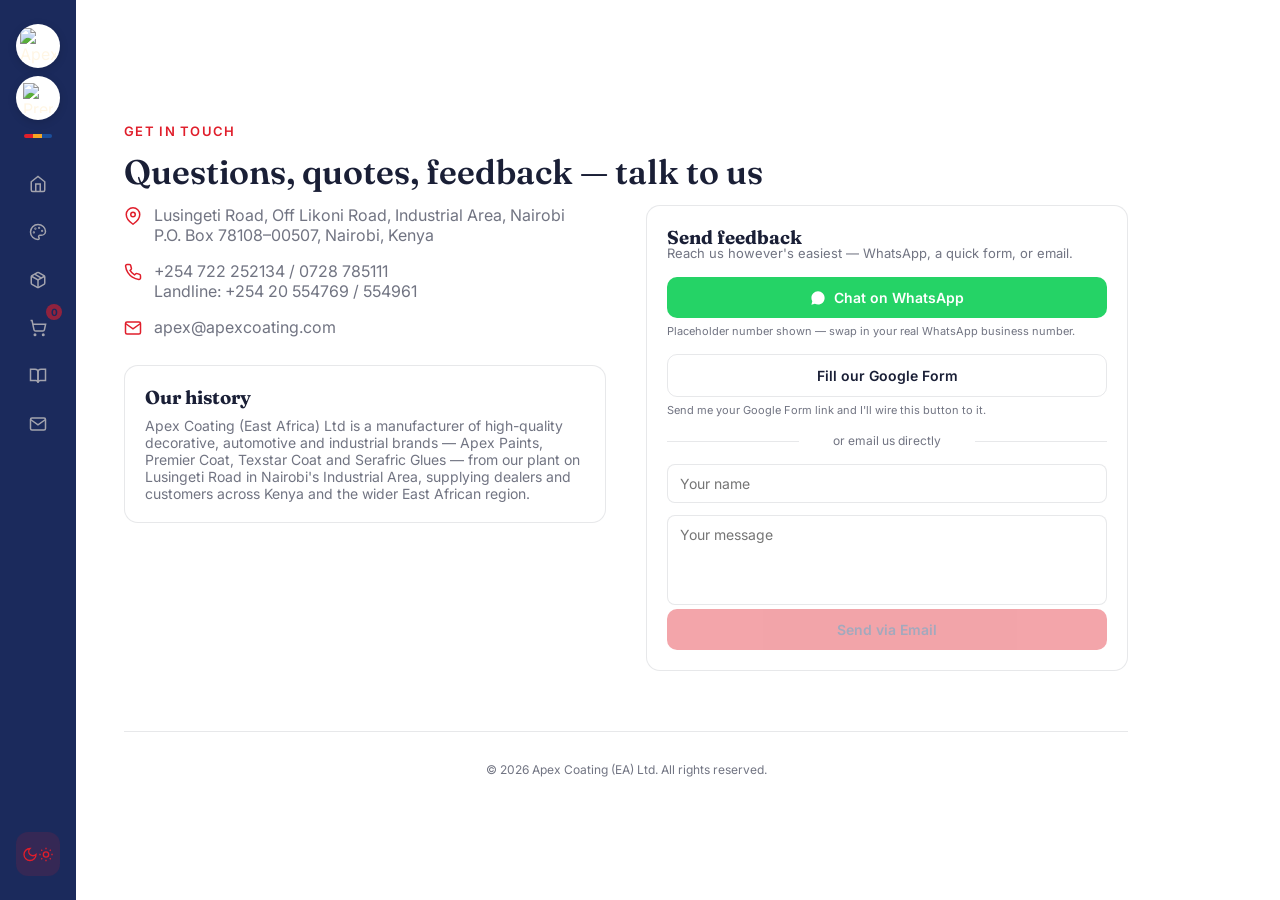
==== contact.html @ 016cd13d "Rename index.html contact to contact.html" ====
<!DOCTYPE html>
<html lang="en">
<head>
<meta charset="UTF-8" />
<meta name="viewport" content="width=device-width, initial-scale=1.0" />
<title>Contact — Apex Coating (EA) Ltd</title>
<link rel="preconnect" href="https://fonts.googleapis.com">
<link href="https://fonts.googleapis.com/css2?family=Fraunces:opsz,wght@9..144,500;9..144,600;9..144,700&family=Inter:wght@400;500;600;700&display=swap" rel="stylesheet">
<link rel="stylesheet" href="style.css" />
</head>
<body data-page="contact">

  <!-- SIDEBAR -->
  <nav class="sidebar">
    <div class="logo-badge">
      <img src="images/apex-logo.png" alt="Apex Coating (EA) Ltd" />
    </div>
    <div class="logo-badge logo-badge-premier">
      <img src="images/premier-coat-logo.png" alt="Premier Coat" />
    </div>
    <div class="brand-stripe"></div>
    <div class="nav-links">
      <a class="nav-btn" data-page="home" href="index.html">
        <svg viewBox="0 0 24 24" width="18" height="18" fill="none" stroke="currentColor" stroke-width="2"><path d="m3 9 9-7 9 7v11a2 2 0 0 1-2 2H5a2 2 0 0 1-2-2z"/><polyline points="9 22 9 12 15 12 15 22"/></svg>
        <span class="tooltip">Home</span>
      </a>
      <a class="nav-btn" data-page="colours" href="colours.html">
        <svg viewBox="0 0 24 24" width="18" height="18" fill="none" stroke="currentColor" stroke-width="2"><circle cx="13.5" cy="6.5" r=".5"/><circle cx="17.5" cy="10.5" r=".5"/><circle cx="8.5" cy="7.5" r=".5"/><circle cx="6.5" cy="12.5" r=".5"/><path d="M12 2C6.5 2 2 6.5 2 12s4.5 10 10 10c.926 0 1.648-.746 1.648-1.688 0-.437-.18-.835-.437-1.125-.29-.289-.438-.652-.438-1.125a1.64 1.64 0 0 1 1.668-1.668h1.996c3.051 0 5.555-2.503 5.555-5.554C21.965 6.012 17.461 2 12 2z"/></svg>
        <span class="tooltip">Colours</span>
      </a>
      <a class="nav-btn" data-page="products" href="products.html">
        <svg viewBox="0 0 24 24" width="18" height="18" fill="none" stroke="currentColor" stroke-width="2"><path d="M16.5 9.4 7.55 4.24"/><path d="M21 16V8a2 2 0 0 0-1-1.73l-7-4a2 2 0 0 0-2 0l-7 4A2 2 0 0 0 3 8v8a2 2 0 0 0 1 1.73l7 4a2 2 0 0 0 2 0l7-4A2 2 0 0 0 21 16z"/><polyline points="3.29 7 12 12 20.71 7"/><line x1="12" y1="22" x2="12" y2="12"/></svg>
        <span class="tooltip">Products</span>
      </a>
      <a class="nav-btn" data-page="cart" href="cart.html">
        <svg viewBox="0 0 24 24" width="18" height="18" fill="none" stroke="currentColor" stroke-width="2"><circle cx="8" cy="21" r="1"/><circle cx="19" cy="21" r="1"/><path d="M2.05 2.05h2l2.66 12.42a2 2 0 0 0 2 1.58h9.78a2 2 0 0 0 2-1.58l1.65-7.42H5.12"/></svg>
        <span class="tooltip">Cart</span>
        <span id="cartBadge" class="cart-badge" hidden>0</span>
      </a>
      <a class="nav-btn" data-page="learn" href="learn.html">
        <svg viewBox="0 0 24 24" width="18" height="18" fill="none" stroke="currentColor" stroke-width="2"><path d="M2 3h6a4 4 0 0 1 4 4v14a3 3 0 0 0-3-3H2z"/><path d="M22 3h-6a4 4 0 0 0-4 4v14a3 3 0 0 1 3-3h7z"/></svg>
        <span class="tooltip">Learn</span>
      </a>
      <a class="nav-btn" data-page="contact" href="contact.html">
        <svg viewBox="0 0 24 24" width="18" height="18" fill="none" stroke="currentColor" stroke-width="2"><path d="M4 4h16c1.1 0 2 .9 2 2v12c0 1.1-.9 2-2 2H4c-1.1 0-2-.9-2-2V6c0-1.1.9-2 2-2z"/><polyline points="22,6 12,13 2,6"/></svg>
        <span class="tooltip">Contact</span>
      </a>
    </div>
    <button id="themeToggle" class="nav-btn theme-btn">
      <svg id="iconMoon" viewBox="0 0 24 24" width="17" height="17" fill="none" stroke="currentColor" stroke-width="2"><path d="M12 3a6 6 0 0 0 9 9 9 9 0 1 1-9-9Z"/></svg>
      <svg id="iconSun" viewBox="0 0 24 24" width="17" height="17" fill="none" stroke="currentColor" stroke-width="2" hidden><circle cx="12" cy="12" r="4"/><path d="M12 2v2M12 20v2M4.93 4.93l1.41 1.41M17.66 17.66l1.41 1.41M2 12h2M20 12h2M6.34 17.66l-1.41 1.41M19.07 4.93l-1.41 1.41"/></svg>
    </button>
  </nav>

  <main>
    <section class="section">
      <p class="eyebrow">Get In Touch</p>
      <h2 class="display section-title">Questions, quotes, feedback — talk to us</h2>

      <div class="contact-grid">
        <div>
          <div class="contact-info">
            <div class="contact-row">
              <svg viewBox="0 0 24 24" width="18" height="18" fill="none" stroke="currentColor" stroke-width="2"><path d="M21 10c0 7-9 13-9 13s-9-6-9-13a9 9 0 0 1 18 0z"/><circle cx="12" cy="10" r="3"/></svg>
              <p>Lusingeti Road, Off Likoni Road, Industrial Area, Nairobi<br />P.O. Box 78108–00507, Nairobi, Kenya</p>
            </div>
            <div class="contact-row">
              <svg viewBox="0 0 24 24" width="18" height="18" fill="none" stroke="currentColor" stroke-width="2"><path d="M22 16.92v3a2 2 0 0 1-2.18 2 19.79 19.79 0 0 1-8.63-3.07 19.5 19.5 0 0 1-6-6 19.79 19.79 0 0 1-3.07-8.67A2 2 0 0 1 4.11 2h3a2 2 0 0 1 2 1.72c.127.96.361 1.903.7 2.81a2 2 0 0 1-.45 2.11L8.09 9.91a16 16 0 0 0 6 6l1.27-1.27a2 2 0 0 1 2.11-.45c.907.339 1.85.573 2.81.7A2 2 0 0 1 22 16.92z"/></svg>
              <p>+254 722 252134 / 0728 785111<br />Landline: +254 20 554769 / 554961</p>
            </div>
            <div class="contact-row">
              <svg viewBox="0 0 24 24" width="18" height="18" fill="none" stroke="currentColor" stroke-width="2"><path d="M4 4h16c1.1 0 2 .9 2 2v12c0 1.1-.9 2-2 2H4c-1.1 0-2-.9-2-2V6c0-1.1.9-2 2-2z"/><polyline points="22,6 12,13 2,6"/></svg>
              <p>apex@apexcoating.com</p>
            </div>
          </div>
          <div class="card history-card">
            <h3 class="display">Our history</h3>
            <p>
              Apex Coating (East Africa) Ltd is a manufacturer of high-quality decorative,
              automotive and industrial brands — Apex Paints, Premier Coat, Texstar Coat and
              Serafric Glues — from our plant on Lusingeti Road in Nairobi's Industrial Area,
              supplying dealers and customers across Kenya and the wider East African region.
            </p>
          </div>
        </div>

        <div class="card feedback-card">
          <h3 class="display">Send feedback</h3>
          <p class="feedback-sub">Reach us however's easiest — WhatsApp, a quick form, or email.</p>

          <a class="btn btn-whatsapp btn-block" href="https://wa.me/254722252134" target="_blank" rel="noopener">
            <svg viewBox="0 0 24 24" width="16" height="16" fill="currentColor"><path d="M12.04 2C6.58 2 2.13 6.45 2.13 11.91c0 1.75.46 3.45 1.32 4.95L2.05 22l5.25-1.38a9.9 9.9 0 0 0 4.74 1.21h.01c5.46 0 9.9-4.45 9.9-9.91C21.96 6.45 17.5 2 12.04 2z"/></svg>
            Chat on WhatsApp
          </a>
          <p class="feedback-note">Placeholder number shown — swap in your real WhatsApp business number.</p>

          <a class="btn btn-outline btn-block" href="#" id="googleFormLink" target="_blank" rel="noopener">Fill our Google Form</a>
          <p class="feedback-note">Send me your Google Form link and I'll wire this button to it.</p>

          <div class="feedback-divider">or email us directly</div>
          <input id="fbName" type="text" placeholder="Your name" />
          <textarea id="fbMessage" rows="4" placeholder="Your message"></textarea>
          <button id="fbSend" class="btn btn-primary btn-block" disabled>Send via Email</button>
        </div>
      </div>

      <div class="footer">© 2026 Apex Coating (EA) Ltd. All rights reserved.</div>
    </section>
  </main>

  <script src="script.js"></script>
</body>
</html>
---- style.css ----
:root {
  --bg: #FFFFFF;
  --bg-alt: #FDF3E7;
  --ink: #1A1F36;
  --ink-soft: rgba(26,31,54,0.62);
  --card: #FFFFFF;
  --border: rgba(26,31,54,0.1);
  --accent: #E01E2B;
  --accent-soft: rgba(224,30,43,0.13);
  --accent2: #1B4F9C;
  --accent2-soft: rgba(27,79,156,0.13);
  --gold: #F5A623;
  --sidebar: #1B2A5C;
  --sidebar-text: #FFF6E5;
}

body.dark {
  --bg: #14181F;
  --bg-alt: #1B212B;
  --ink: #EDEAE2;
  --ink-soft: rgba(237,234,226,0.6);
  --card: #1D222B;
  --border: rgba(237,234,226,0.1);
  --accent: #F0424E;
  --accent-soft: rgba(240,66,78,0.18);
  --accent2: #4A82D6;
  --accent2-soft: rgba(74,130,214,0.18);
  --gold: #F5B94A;
  --sidebar: #0D1327;
  --sidebar-text: #FFF6E5;
}

* { box-sizing: border-box; }

body {
  margin: 0;
  background: var(--bg);
  color: var(--ink);
  font-family: 'Inter', sans-serif;
  transition: background 0.3s, color 0.3s;
}

.display { font-family: 'Fraunces', serif; margin: 0; }

::-webkit-scrollbar { width: 8px; }
::-webkit-scrollbar-thumb { background: var(--border); border-radius: 4px; }

/* ---------------- SIDEBAR ---------------- */

.sidebar {
  position: fixed;
  left: 0; top: 0; bottom: 0;
  width: 76px;
  background: var(--sidebar);
  color: var(--sidebar-text);
  display: flex;
  flex-direction: column;
  align-items: center;
  padding: 24px 0;
  z-index: 50;
}

.logo-badge {
  width: 44px; height: 44px;
  border-radius: 50%;
  background: #fff;
  display: flex; align-items: center; justify-content: center;
  margin-bottom: 8px;
  overflow: hidden;
  box-shadow: 0 2px 8px rgba(0,0,0,0.15);
}
.logo-badge img { width: 100%; height: 100%; object-fit: contain; padding: 4px; box-sizing: border-box; }
.logo-badge-premier { margin-bottom: 14px; }
.logo-badge-premier img { padding: 7px; }

.brand-stripe {
  width: 28px; height: 4px;
  border-radius: 2px;
  background: linear-gradient(90deg, var(--accent) 0 33%, var(--gold) 33% 66%, var(--accent2) 66% 100%);
  margin-bottom: 24px;
}

.nav-links { display: flex; flex-direction: column; gap: 4px; flex: 1; }

.nav-btn {
  position: relative;
  width: 44px; height: 44px;
  border-radius: 12px;
  border: none;
  background: transparent;
  color: var(--sidebar-text);
  opacity: 0.6;
  display: flex; align-items: center; justify-content: center;
  cursor: pointer;
  text-decoration: none;
  transition: background 0.2s, opacity 0.2s;
}
.nav-btn:hover { opacity: 1; }
.nav-btn.active { background: var(--accent-soft); color: var(--accent); opacity: 1; }

.tooltip {
  position: absolute;
  left: 56px;
  white-space: nowrap;
  font-size: 12px;
  font-weight: 500;
  padding: 4px 8px;
  border-radius: 6px;
  background: var(--card);
  color: var(--ink);
  border: 1px solid var(--border);
  opacity: 0;
  pointer-events: none;
  transition: opacity 0.15s;
}
.nav-btn:hover .tooltip { opacity: 1; }

.cart-badge {
  position: absolute;
  top: -2px; right: -2px;
  background: var(--accent);
  color: var(--sidebar);
  font-size: 10px;
  font-weight: 700;
  min-width: 16px; height: 16px;
  border-radius: 8px;
  display: flex; align-items: center; justify-content: center;
  padding: 0 3px;
}

.theme-btn { margin-top: 12px; background: var(--accent-soft); color: var(--accent); opacity: 1; }

/* ---------------- LAYOUT ---------------- */

main { margin-left: 76px; }

.section { padding: 80px 48px; max-width: 1100px; }
.section:first-child { min-height: 100vh; display: flex; flex-direction: column; justify-content: center; }

.hero {
  position: relative;
  overflow: hidden;
  background-image: linear-gradient(to right, var(--bg) 42%, transparent 85%), url('images/hero-bg.svg');
  background-repeat: no-repeat;
  background-position: right center;
  background-size: cover;
}

.wall-carousel {
  position: absolute;
  inset: 0;
  z-index: -1;
  pointer-events: none;
}

.wall-float {
  position: absolute;
  border-radius: 18px;
  overflow: hidden;
  box-shadow: 0 20px 40px rgba(0,0,0,0.25);
  border: 4px solid var(--bg);
}
.wall-float img { width: 100%; height: 100%; object-fit: cover; display: block; }

.wf-1 { width: 200px; height: 260px; top: 8%;  right: 8%;  animation: floatA 9s ease-in-out infinite; }
.wf-2 { width: 150px; height: 190px; top: 42%; right: 30%; animation: floatB 11s ease-in-out infinite; animation-delay: -2s; }
.wf-3 { width: 170px; height: 220px; top: 60%; right: 4%;  animation: floatA 10s ease-in-out infinite; animation-delay: -4s; }
.wf-4 { width: 130px; height: 170px; top: 4%;  right: 34%; animation: floatB 8s ease-in-out infinite; animation-delay: -1s; }
.wf-5 { width: 155px; height: 200px; top: 74%; right: 24%; animation: floatA 12s ease-in-out infinite; animation-delay: -6s; }

@keyframes floatA {
  0%, 100% { transform: translate(0, 0) rotate(-3deg); }
  50% { transform: translate(-14px, -20px) rotate(2deg); }
}
@keyframes floatB {
  0%, 100% { transform: translate(0, 0) rotate(3deg); }
  50% { transform: translate(16px, 18px) rotate(-2deg); }
}

@media (max-width: 900px) {
  .wall-carousel { display: none; }
}

.eyebrow {
  font-size: 13px;
  font-weight: 600;
  letter-spacing: 0.1em;
  text-transform: uppercase;
  color: var(--accent);
  margin: 0 0 12px;
}

.hero h1 { font-size: 52px; font-weight: 600; line-height: 1.05; margin: 0 0 24px; max-width: 720px; }
.lead { font-size: 18px; color: var(--ink-soft); max-width: 560px; margin: 0 0 36px; }

.btn-row { display: flex; gap: 16px; margin-bottom: 60px; }

.btn {
  font-family: 'Inter', sans-serif;
  font-size: 14px;
  font-weight: 600;
  padding: 12px 22px;
  border-radius: 10px;
  border: none;
  cursor: pointer;
  text-decoration: none;
  display: inline-block;
  transition: opacity 0.2s, background 0.2s;
}
.btn:disabled { opacity: 0.4; cursor: not-allowed; }
.btn-primary { background: var(--accent); color: var(--sidebar); }
.btn-primary:hover:not(:disabled) { opacity: 0.9; }
.btn-outline { background: transparent; color: var(--ink); border: 1px solid var(--border); }
.btn-ghost { background: transparent; color: var(--ink-soft); }
.btn-block { display: block; width: 100%; text-align: center; text-decoration: none; box-sizing: border-box; }

.stats { display: flex; gap: 48px; }
.stat-num { font-size: 28px; font-weight: 600; }
.stat-label { font-size: 12px; color: var(--ink-soft); margin: 4px 0 0; }

.section-title { font-size: 34px; font-weight: 600; margin-bottom: 12px; }
.section-sub { color: var(--ink-soft); max-width: 620px; margin-bottom: 40px; }

/* ---------------- COLOUR GROUPS ---------------- */

.group-grid {
  display: grid;
  grid-template-columns: repeat(5, 1fr);
  gap: 12px;
  margin-bottom: 32px;
}
@media (max-width: 800px) { .group-grid { grid-template-columns: repeat(2, 1fr); } }

.group-tile {
  border-radius: 12px;
  overflow: hidden;
  border: 2px solid transparent;
  cursor: pointer;
  text-align: left;
  background: none;
  padding: 0;
  transition: border-color 0.2s;
}
.group-tile.active { border-color: var(--accent); }
.group-tile .swatch { height: 64px; }
.group-tile .label {
  background: var(--card);
  padding: 10px 12px;
}
.group-tile .label p:first-child { font-size: 14px; font-weight: 600; margin: 0; }
.group-tile .label p:last-child { font-size: 12px; color: var(--ink-soft); margin: 2px 0 0; }

.shade-panel {
  background: var(--card);
  border: 1px solid var(--border);
  border-radius: 16px;
  padding: 24px;
  margin-bottom: 32px;
}
.shade-panel-header {
  display: flex; justify-content: space-between; align-items: center;
  margin-bottom: 16px;
}
.shade-panel-header h3 { font-size: 18px; font-weight: 600; }
.shade-panel-header button { background: none; border: none; color: var(--ink-soft); cursor: pointer; font-size: 18px; }

.shade-grid {
  display: grid;
  grid-template-columns: repeat(4, 1fr);
  gap: 12px;
}
@media (max-width: 800px) { .shade-grid { grid-template-columns: repeat(2, 1fr); } }

.shade-card { border: 1px solid var(--border); border-radius: 10px; overflow: hidden; }
.shade-card .swatch { height: 64px; }
.shade-card .info { padding: 10px 12px; }
.shade-card .info p { font-size: 13px; font-weight: 500; margin: 0 0 8px; }
.shade-card .shade-code { font-size: 10px; font-weight: 600; color: var(--ink-soft); margin: -6px 0 8px; }
.shade-card button {
  width: 100%;
  font-size: 12px;
  font-weight: 600;
  padding: 6px 0;
  border-radius: 6px;
  border: none;
  cursor: pointer;
  background: var(--accent-soft);
  color: var(--accent);
}
.shade-card button.added { background: var(--accent); color: var(--sidebar); }
.shade-card button.disabled { background: var(--border); color: var(--ink-soft); cursor: not-allowed; }

/* ---------------- MIXER ---------------- */

.mixer {
  background: var(--card);
  border: 1px solid var(--border);
  border-radius: 16px;
  padding: 28px;
}

.mixer-hero { display: flex; align-items: center; gap: 20px; margin-bottom: 20px; }
.blend-swatch {
  width: 84px; height: 84px;
  border-radius: 50%;
  border: 5px solid var(--bg);
  background: var(--bg-alt);
  box-shadow: 0 8px 20px rgba(0,0,0,0.1);
  flex-shrink: 0;
}
.mixer-hero-label { font-size: 12px; font-weight: 600; text-transform: uppercase; letter-spacing: 0.06em; color: var(--accent); margin: 0 0 4px; }
.mix-components { font-size: 15px; color: var(--ink-soft); margin: 0; }

.pick-tray { display: flex; flex-wrap: wrap; gap: 8px; margin-bottom: 24px; min-height: 20px; }
.pick-chip {
  display: flex; align-items: center; gap: 6px;
  border: 1px solid var(--border);
  border-radius: 999px;
  padding: 4px 8px 4px 4px;
}
.pick-chip .dot { width: 20px; height: 20px; border-radius: 50%; }
.pick-chip span { font-size: 12px; font-weight: 500; }
.pick-chip button { background: none; border: none; color: var(--ink-soft); cursor: pointer; font-size: 12px; }

.mixer-controls {
  display: grid;
  grid-template-columns: repeat(4, 1fr);
  gap: 16px;
  align-items: end;
  border-top: 1px solid var(--border);
  padding-top: 20px;
  margin-bottom: 20px;
}
@media (max-width: 800px) { .mixer-controls { grid-template-columns: 1fr 1fr; } }

.mixer-controls label { display: flex; flex-direction: column; font-size: 12px; font-weight: 600; color: var(--ink-soft); gap: 6px; }
.mixer-controls select {
  font-family: 'Inter', sans-serif;
  font-size: 14px;
  padding: 8px 10px;
  border-radius: 8px;
  border: 1px solid var(--border);
  background: var(--bg);
  color: var(--ink);
}

.qty-stepper { display: flex; align-items: center; gap: 12px; }
.qty-stepper button {
  width: 28px; height: 28px;
  border-radius: 6px;
  border: 1px solid var(--border);
  background: var(--bg);
  color: var(--ink);
  cursor: pointer;
  font-size: 16px;
}
.qty-stepper span { font-size: 14px; font-weight: 600; min-width: 16px; text-align: center; }

.mixer-price { display: flex; flex-direction: column; gap: 6px; }
.mixer-price-label { font-size: 12px; font-weight: 600; color: var(--ink-soft); }
.mixer-price-value { font-size: 18px; font-weight: 700; }

.mixer-actions { display: flex; gap: 12px; }

/* Pantone-style blend comparison */
.blend-compare { display: flex; align-items: center; gap: 10px; flex-shrink: 0; }
.approx-symbol { font-size: 20px; color: var(--ink-soft); font-weight: 300; }
.match-swatch {
  width: 52px; height: 52px;
  border-radius: 50%;
  border: 4px solid var(--bg);
  background: var(--bg-alt);
  box-shadow: 0 4px 12px rgba(0,0,0,0.08);
}
.mix-match { font-size: 20px; font-weight: 600; margin: 0 0 4px; font-family: 'Fraunces', serif; }
.mix-match b { color: var(--accent); }

/* Category tabs */
.category-tabs { display: flex; flex-wrap: wrap; gap: 8px; margin-bottom: 28px; }
.finish-tabs { margin-top: -14px; margin-bottom: 32px; }
.finish-tab { background: var(--bg-alt); font-size: 12px; padding: 6px 14px; }
.finish-tab.active { background: var(--accent2); border-color: var(--accent2); color: #fff; }
.cat-tab {
  font-family: 'Inter', sans-serif;
  font-size: 13px;
  font-weight: 600;
  padding: 8px 16px;
  border-radius: 999px;
  border: 1px solid var(--border);
  background: var(--card);
  color: var(--ink-soft);
  cursor: pointer;
  transition: all 0.15s;
  white-space: nowrap;
}
.cat-tab.active { background: var(--accent); color: var(--sidebar); border-color: var(--accent); }
.cat-tab:hover:not(.active) { border-color: var(--accent); color: var(--ink); }

/* Buy row on product cards */
.buy-row { display: flex; gap: 8px; align-items: center; margin-bottom: 14px; }
.buy-size {
  font-family: 'Inter', sans-serif;
  font-size: 12px;
  padding: 7px 8px;
  border-radius: 8px;
  border: 1px solid var(--border);
  background: var(--bg);
  color: var(--ink);
}
.qty-stepper.small button { width: 24px; height: 24px; font-size: 14px; }
.qty-stepper.small span { font-size: 13px; }
.btn-sm { padding: 8px 14px; font-size: 12px; flex-shrink: 0; }

.mix-link {
  display: block;
  background: none; border: none;
  color: var(--accent);
  font-size: 12px; font-weight: 600;
  cursor: pointer;
  padding: 0 0 12px;
  text-align: left;
}

.pairs-with { margin-bottom: 12px; }
.pairs-with-label { font-size: 11px; font-weight: 600; color: var(--ink-soft); margin: 0 0 6px; }
.pairs-with-chip {
  display: inline-block;
  font-size: 11px; font-weight: 600;
  background: var(--bg-alt);
  color: var(--ink);
  padding: 5px 10px;
  border-radius: 999px;
  margin: 0 6px 6px 0;
  cursor: pointer;
  border: 1px solid var(--border);
}
.pairs-with-chip:hover { border-color: var(--accent); color: var(--accent); }

/* Cart thumbnails for direct product items */
.cart-thumb {
  width: 44px; height: 44px;
  object-fit: contain;
  border-radius: 8px;
  border: 1px solid var(--border);
  background: #fff;
  flex-shrink: 0;
  padding: 4px;
  box-sizing: border-box;
}
.cart-thumb-placeholder {
  display: flex; align-items: center; justify-content: center;
  font-size: 18px;
  background: var(--bg-alt) !important;
}

/* ---------------- PRODUCTS ---------------- */

.category-heading {
  font-size: 22px;
  font-weight: 600;
  margin: 40px 0 16px;
}
.category-heading:first-child { margin-top: 0; }

.contact-price {
  font-size: 13px;
  font-weight: 600;
  color: var(--accent);
  margin: 0 0 16px;
}

.product-grid {
  display: grid;
  grid-template-columns: repeat(2, 1fr);
  gap: 20px;
}
@media (max-width: 800px) { .product-grid { grid-template-columns: 1fr; } }

.product-card {
  background: var(--card);
  border: 1px solid var(--border);
  border-radius: 14px;
  padding: 24px;
  position: relative;
}
.product-card.unavailable { opacity: 0.55; filter: grayscale(0.8); }
.unavailable-badge {
  position: absolute;
  top: 12px; right: 12px;
  background: var(--ink);
  color: var(--bg);
  font-size: 10px;
  font-weight: 700;
  text-transform: uppercase;
  letter-spacing: 0.04em;
  padding: 4px 10px;
  border-radius: 999px;
  z-index: 2;
}
.product-image {
  width: 100%;
  height: 160px;
  border-radius: 10px;
  overflow: hidden;
  margin-bottom: 16px;
  background: #FFFFFF;
  border: 1px solid var(--border);
  display: flex;
  align-items: center;
  justify-content: center;
}
.product-image img {
  max-width: 78%;
  max-height: 78%;
  object-fit: contain;
  filter: drop-shadow(0 10px 14px rgba(0,0,0,0.18));
}
.image-placeholder {
  width: 100%; height: 100%;
  display: flex; flex-direction: column;
  align-items: center; justify-content: center;
  gap: 6px;
  color: var(--ink-soft);
  font-size: 12px;
}
.image-placeholder .ph-icon { font-size: 28px; opacity: 0.5; }

.product-card h3 { font-size: 17px; font-weight: 600; margin: 0 0 6px; }
.product-tag {
  display: inline-block;
  font-size: 11px; font-weight: 600;
  background: var(--accent-soft); color: var(--accent);
  padding: 3px 10px; border-radius: 999px;
  margin-bottom: 12px;
}
.product-card .blurb { font-size: 14px; color: var(--ink-soft); margin-bottom: 16px; }

.price-grid { display: flex; flex-wrap: wrap; gap: 8px; margin-bottom: 16px; }
.price-pill { background: var(--bg-alt); border-radius: 8px; padding: 8px 10px; text-align: center; min-width: 64px; }
.price-pill .size { font-size: 11px; color: var(--ink-soft); }
.price-pill .price { font-size: 13px; font-weight: 700; }

.prep-toggle {
  background: none; border: none; cursor: pointer;
  color: var(--accent); font-size: 13px; font-weight: 600;
  display: flex; align-items: center; gap: 4px; padding: 0;
}
.prep-content { margin-top: 12px; padding-top: 12px; border-top: 1px solid var(--border); font-size: 13px; color: var(--ink-soft); display: none; }
.prep-content.open { display: block; }
.prep-content b { color: var(--ink); }

/* ---------------- CONTACT ---------------- */

.contact-grid { display: grid; grid-template-columns: 1fr 1fr; gap: 40px; }
@media (max-width: 800px) { .contact-grid { grid-template-columns: 1fr; } }

.contact-info { display: flex; flex-direction: column; gap: 16px; margin-bottom: 28px; }
.contact-row { display: flex; align-items: flex-start; gap: 12px; color: var(--ink-soft); }
.contact-row svg { flex-shrink: 0; margin-top: 2px; color: var(--accent); }
.contact-row p { margin: 0; }

.card { background: var(--card); border: 1px solid var(--border); border-radius: 14px; padding: 20px; }
.history-card p { font-size: 14px; color: var(--ink-soft); margin: 8px 0 0; }

.feedback-card input, .feedback-card textarea {
  width: 100%;
  font-family: 'Inter', sans-serif;
  font-size: 14px;
  padding: 10px 12px;
  border-radius: 8px;
  border: 1px solid var(--border);
  background: var(--bg);
  color: var(--ink);
  margin-top: 12px;
  resize: none;
}

.feedback-sub { font-size: 13px; color: var(--ink-soft); margin: -4px 0 16px; }
.feedback-note { font-size: 11px; color: var(--ink-soft); margin: 6px 0 16px; }
.feedback-divider {
  text-align: center;
  font-size: 12px;
  color: var(--ink-soft);
  margin: 8px 0 4px;
  position: relative;
}
.feedback-divider::before, .feedback-divider::after {
  content: "";
  position: absolute; top: 50%;
  width: 30%; height: 1px;
  background: var(--border);
}
.feedback-divider::before { left: 0; }
.feedback-divider::after { right: 0; }

.btn-whatsapp {
  background: #25D366;
  color: #fff;
  display: flex; align-items: center; justify-content: center; gap: 8px;
  text-decoration: none;
  margin-bottom: 4px;
}
.btn-whatsapp:hover { opacity: 0.9; }
.btn-whatsapp.btn-disabled { opacity: 0.4; pointer-events: none; }

/* ---------------- LEARN SECTION ---------------- */

.learn-grid {
  display: grid;
  grid-template-columns: repeat(2, 1fr);
  gap: 16px;
}
@media (max-width: 800px) { .learn-grid { grid-template-columns: 1fr; } }

.learn-card h3 { font-size: 16px; font-weight: 600; margin: 0 0 8px; }
.learn-card p { font-size: 13px; color: var(--ink-soft); margin: 0; line-height: 1.5; }

.footer { text-align: center; margin-top: 60px; padding-top: 30px; border-top: 1px solid var(--border); font-size: 12px; color: var(--ink-soft); }

/* ---------------- RESPONSIVE: TABLET ---------------- */

@media (max-width: 900px) {
  .hero h1 { font-size: 38px; }
  .section { padding: 60px 28px; }
  .mixer-controls { grid-template-columns: 1fr 1fr; }
}

/* ---------------- RESPONSIVE: MOBILE ---------------- */

@media (max-width: 640px) {
  /* Sidebar becomes a bottom tab bar */
  .sidebar {
    left: 0; right: 0; top: auto; bottom: 0;
    width: 100%; height: 64px;
    flex-direction: row;
    align-items: center;
    justify-content: space-around;
    padding: 0 8px;
  }
  .logo-badge { display: none; }
  .nav-links { flex-direction: row; flex: 0; gap: 2px; }
  .theme-btn { margin: 0; }
  .tooltip { display: none; }
  .cart-badge { top: 2px; right: 2px; }

  main { margin-left: 0; padding-bottom: 76px; }

  .hero { background-image: linear-gradient(to bottom, var(--bg), var(--bg)); }

  .section { padding: 40px 18px; min-height: auto; }
  .section:first-child { min-height: calc(100vh - 64px); padding-top: 60px; }

  .hero h1 { font-size: 30px; }
  .lead { font-size: 15px; }
  .btn-row { flex-direction: column; gap: 10px; }
  .btn-row .btn { width: 100%; }
  .stats { gap: 24px; flex-wrap: wrap; }

  .group-grid { grid-template-columns: repeat(2, 1fr); }
  .shade-grid { grid-template-columns: repeat(2, 1fr); }

  .mixer-hero { flex-direction: column; align-items: flex-start; gap: 14px; }
  .mixer-controls { grid-template-columns: 1fr 1fr; gap: 12px; }
  .mixer-actions { flex-direction: column; }
  .mixer-actions .btn { width: 100%; }

  .category-tabs { overflow-x: auto; flex-wrap: nowrap; padding-bottom: 4px; -webkit-overflow-scrolling: touch; }

  .product-grid { grid-template-columns: 1fr; }
  .buy-row { flex-wrap: wrap; }
  .buy-row .btn { width: 100%; }

  .contact-grid { grid-template-columns: 1fr; }
  .cart-page { padding: 4px 18px; }
}

/* ---------------- COLOUR PICKER MODAL ---------------- */

.modal-overlay {
  position: fixed; inset: 0;
  background: rgba(0,0,0,0.5);
  z-index: 80;
  display: flex; align-items: center; justify-content: center;
  padding: 20px;
}
.modal-overlay[hidden] { display: none; }
.modal-box {
  background: var(--card);
  border-radius: 16px;
  max-width: 640px;
  width: 100%;
  max-height: 80vh;
  display: flex;
  flex-direction: column;
  overflow: hidden;
}
.modal-header {
  display: flex; justify-content: space-between; align-items: center;
  padding: 20px 24px;
  border-bottom: 1px solid var(--border);
  flex-shrink: 0;
}
.modal-header h3 { font-size: 18px; font-weight: 600; }
.modal-body { padding: 20px 24px; overflow-y: auto; }

.picker-crumb { display: flex; align-items: center; gap: 6px; margin-bottom: 16px; font-size: 13px; color: var(--accent); cursor: pointer; font-weight: 600; }

.picker-group-grid { display: grid; grid-template-columns: repeat(3, 1fr); gap: 10px; }
@media (max-width: 640px) { .picker-group-grid { grid-template-columns: repeat(2, 1fr); } }
.picker-group-tile { border-radius: 10px; overflow: hidden; border: none; cursor: pointer; padding: 0; }
.picker-group-tile .swatch { height: 56px; }
.picker-group-tile .label { background: var(--bg-alt); padding: 8px; font-size: 12px; font-weight: 600; }

.picker-shade-grid { display: grid; grid-template-columns: repeat(3, 1fr); gap: 10px; }
@media (max-width: 640px) { .picker-shade-grid { grid-template-columns: repeat(2, 1fr); } }
.picker-shade-tile { border-radius: 10px; overflow: hidden; border: 2px solid transparent; cursor: pointer; padding: 0; text-align: left; background: var(--bg-alt); }
.picker-shade-tile:hover { border-color: var(--accent); }
.picker-shade-tile .swatch { height: 56px; }
.picker-shade-tile .label { padding: 8px; font-size: 12px; font-weight: 600; }

.choose-color-btn {
  display: flex; align-items: center; gap: 8px;
  width: 100%;
  padding: 8px 10px;
  border-radius: 8px;
  border: 1px solid var(--border);
  background: var(--bg);
  color: var(--ink);
  font-size: 12px; font-weight: 600;
  cursor: pointer;
  margin-bottom: 10px;
}
.choose-color-btn .swatch-dot {
  width: 16px; height: 16px;
  border-radius: 50%;
  flex-shrink: 0;
  background: var(--bg-alt);
  border: 1px solid var(--border);
}
.choose-color-btn.unset { color: var(--ink-soft); border-style: dashed; }

.cart-page {
  background: var(--card);
  border: 1px solid var(--border);
  border-radius: 16px;
  padding: 8px 28px;
  max-width: 640px;
}

.cart-items { padding: 8px 0; }
.cart-item { display: flex; gap: 14px; padding: 18px 0; border-bottom: 1px solid var(--border); }
.cart-item .dot { width: 44px; height: 44px; border-radius: 50%; flex-shrink: 0; border: 3px solid var(--bg); box-shadow: 0 4px 10px rgba(0,0,0,0.08); }
.cart-item-info { flex: 1; }
.cart-item-info .name { font-size: 14px; font-weight: 600; margin: 0 0 3px; }
.cart-item-info .meta { font-size: 12px; color: var(--ink-soft); margin: 0 0 8px; }
.cart-item-info .row { display: flex; justify-content: space-between; align-items: center; }
.cart-item-info .price { font-size: 14px; font-weight: 700; }
.cart-item-info button { background: none; border: none; color: var(--ink-soft); font-size: 12px; cursor: pointer; text-decoration: underline; }
.cart-empty { color: var(--ink-soft); font-size: 14px; text-align: center; padding: 50px 0; }

.cart-footer { padding: 20px 0 24px; border-top: 1px solid var(--border); margin-top: 4px; }
.cart-total-row { display: flex; justify-content: space-between; font-weight: 700; margin-bottom: 14px; font-size: 16px; }
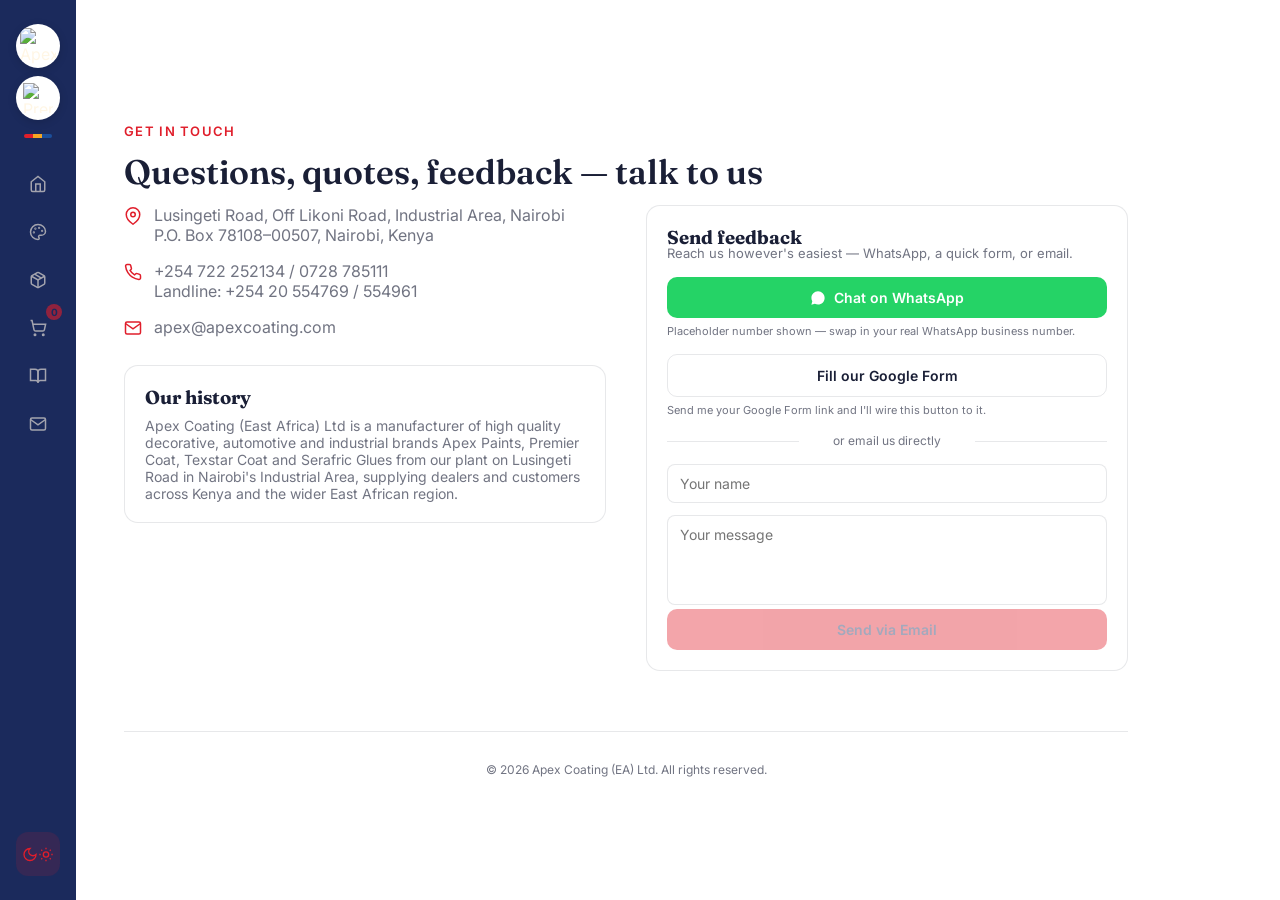
==== commit b1f7b9df: "Update contact.html" ====
--- a/contact.html
+++ b/contact.html
@@ -76,9 +76,9 @@
           <div class="card history-card">
             <h3 class="display">Our history</h3>
             <p>
-              Apex Coating (East Africa) Ltd is a manufacturer of high-quality decorative,
-              automotive and industrial brands — Apex Paints, Premier Coat, Texstar Coat and
-              Serafric Glues — from our plant on Lusingeti Road in Nairobi's Industrial Area,
+              Apex Coating (East Africa) Ltd is a manufacturer of high quality decorative,
+              automotive and industrial brands  Apex Paints, Premier Coat, Texstar Coat and
+              Serafric Glues  from our plant on Lusingeti Road in Nairobi's Industrial Area,
               supplying dealers and customers across Kenya and the wider East African region.
             </p>
           </div>
@@ -88,7 +88,7 @@
           <h3 class="display">Send feedback</h3>
           <p class="feedback-sub">Reach us however's easiest — WhatsApp, a quick form, or email.</p>
 
-          <a class="btn btn-whatsapp btn-block" href="https://wa.me/254722252134" target="_blank" rel="noopener">
+          <a class="btn btn-whatsapp btn-block" href="https://wa.me/254770616653" target="_blank" rel="noopener">
             <svg viewBox="0 0 24 24" width="16" height="16" fill="currentColor"><path d="M12.04 2C6.58 2 2.13 6.45 2.13 11.91c0 1.75.46 3.45 1.32 4.95L2.05 22l5.25-1.38a9.9 9.9 0 0 0 4.74 1.21h.01c5.46 0 9.9-4.45 9.9-9.91C21.96 6.45 17.5 2 12.04 2z"/></svg>
             Chat on WhatsApp
           </a>
